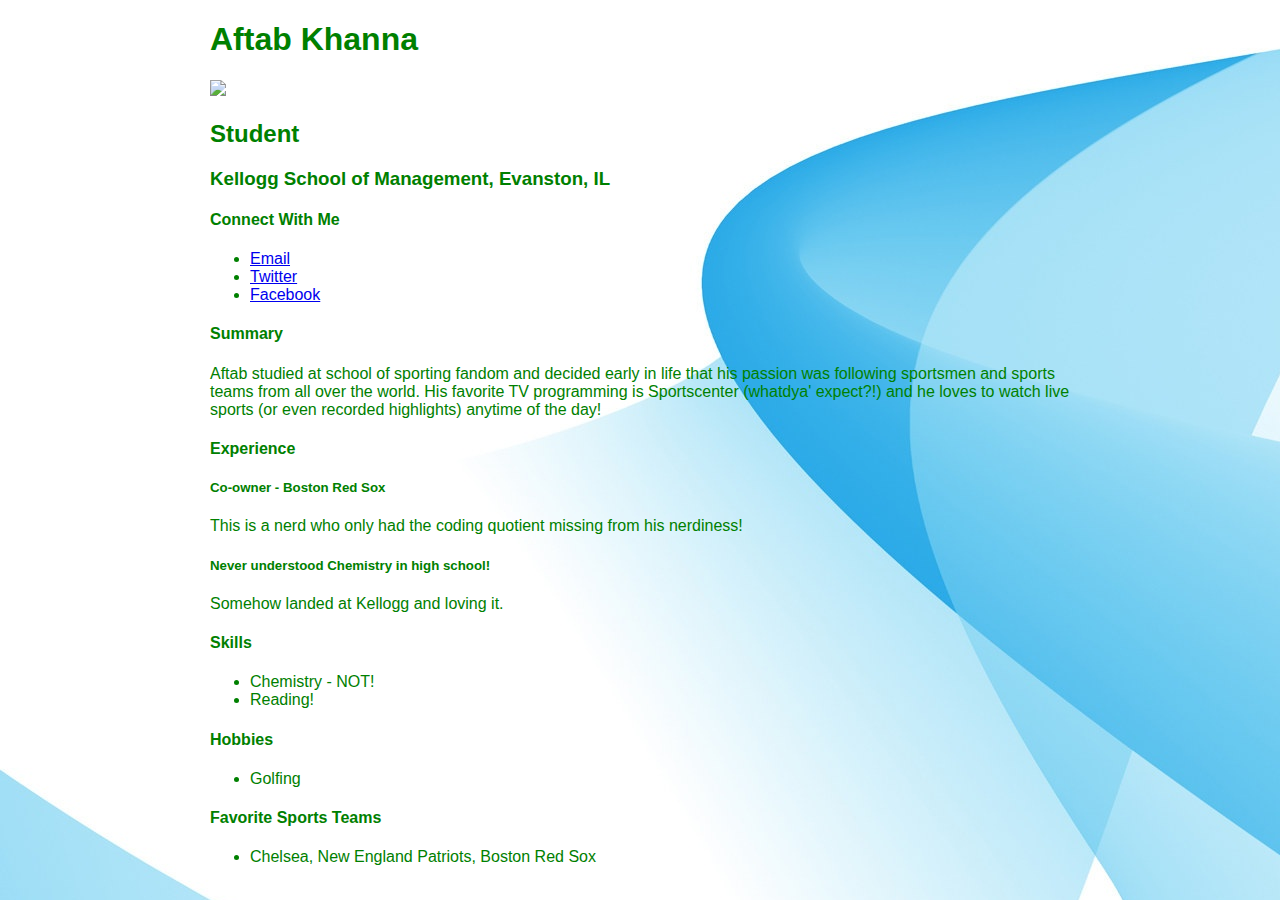
==== index.html @ f8bb1098 "Personalized the page" ====
<!DOCTYPE html>
<html>
<head>
  <title>Aftab Khanna's coding page'</title>
  <meta charset="UTF-8">
  <link rel="stylesheet" type="text/css" href="style.css">
</head>
<font color ="green">
<body>
  <div id="wrapper">
    <h1>Aftab Khanna</h1>
    <p>
      <img src="aftab.jpg">
    </p>
    <h2>Student</h2>
    <h3>Kellogg School of Management, Evanston, IL</h3>
    <section>
      <h4>Connect With Me</h4>
      <ul>
        <li><a href="mailto:akhanna2015@kellogg.northwestern.edu">Email</a></li>
        <li><a href="http://twitter.com/aftabkhanna">Twitter</a></li>
        <li><a href="http://facebook.com/aftabkhanna">Facebook</a></li>
      </ul>
    </section>
    <section>
      <h4>Summary</h4>
      <p>
        Aftab studied at school of sporting fandom and decided early in life that his passion was following sportsmen and sports teams from all over the world. His favorite TV programming is Sportscenter (whatdya' expect?!) and he loves to watch live sports (or even recorded highlights) anytime of the day!
      </p>
    </section>
    <section>
      <h4>Experience</h4>
      <section>
        <h5>Co-owner - Boston Red Sox</h5>
        <p>This is a nerd who only had the coding quotient missing from his nerdiness!</p>
      </section>
      <section>
        <h5>Never understood Chemistry in high school!</h5>
        <p>Somehow landed at Kellogg and loving it.</p>
      </section>
    </section>
    <section>
      <h4>Skills</h4>
      <ul>
        <li>Chemistry - NOT!</li>
        <li>Reading!</li>
      </ul>
    </section>
    <section>
      <h4>Hobbies</h4>
      <ul>
        <li>Golfing</li>
      </ul>
    </section>
    <section>
      <h4>Favorite Sports Teams</h4>
      <ul>
        <li> Chelsea, New England Patriots, Boston Red Sox </li>
      </ul>
    </section>  
  </div>
</body>
<font>
</html>
---- style.css ----
body {
  font-family: 'helvetica neue', arial, sans-serif;
  font-weight: 300;
  background: url(background1.jpg) repeat;
}
#wrapper {
  width: 860px;
  margin: 20px auto;
}
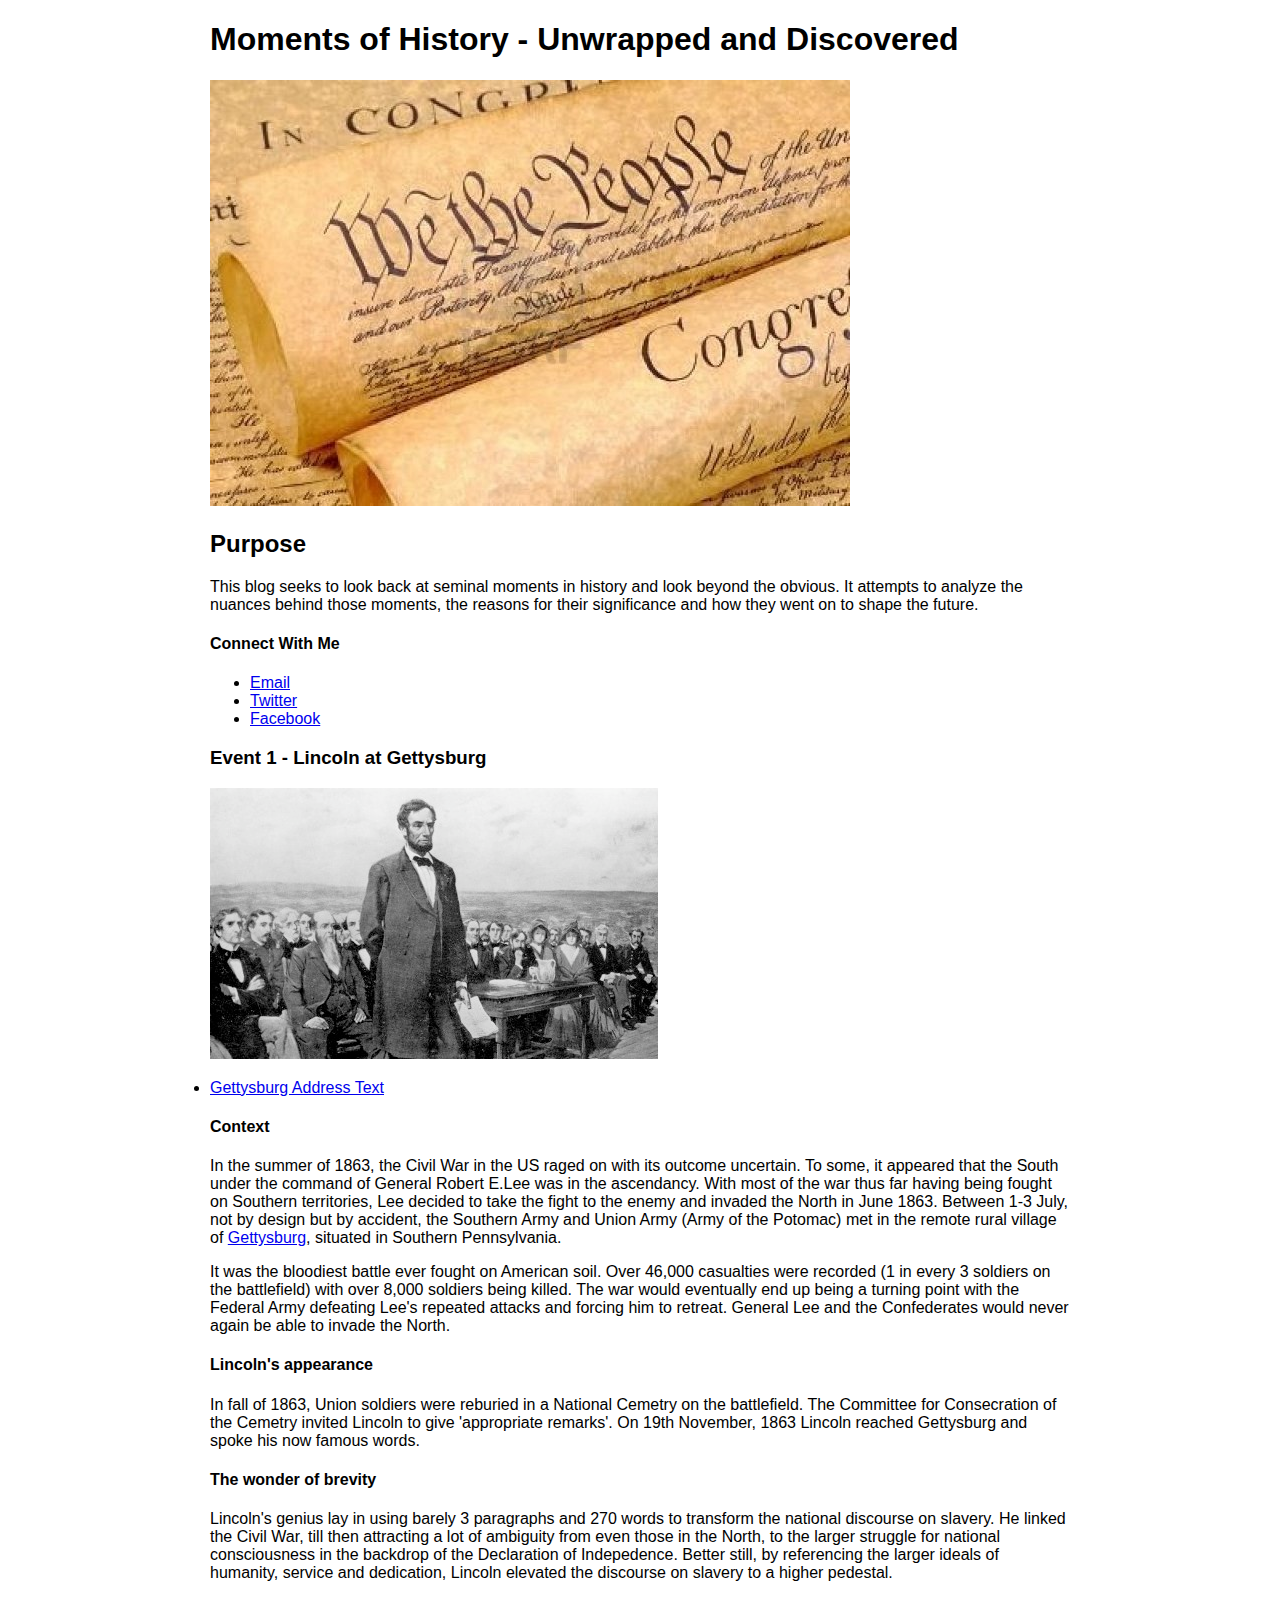
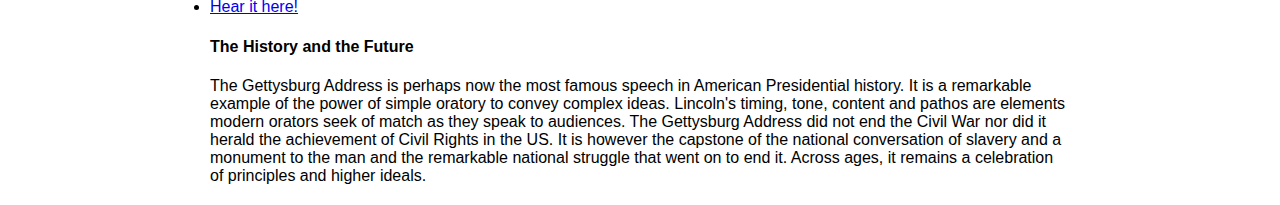
==== commit 878cba98: "Homework 1 Updates - 2nd Oct 2014" ====
--- a/index.html
+++ b/index.html
@@ -1,63 +1,66 @@
 <!DOCTYPE html>
 <html>
 <head>
-  <title>Aftab Khanna's coding page'</title>
+  <title>History's Nuggets</title>
   <meta charset="UTF-8">
   <link rel="stylesheet" type="text/css" href="style.css">
 </head>
-<font color ="green">
+<font color ="black">
 <body>
   <div id="wrapper">
-    <h1>Aftab Khanna</h1>
+    <h1>Moments of History - Unwrapped and Discovered</h1>
     <p>
-      <img src="aftab.jpg">
+      <img src="history.jpg">
     </p>
-    <h2>Student</h2>
-    <h3>Kellogg School of Management, Evanston, IL</h3>
     <section>
+    <h2>Purpose</h2>
+        <p>
+    This blog seeks to look back at seminal moments in history and look beyond the obvious. It attempts to analyze the nuances behind those moments, the reasons for their significance and how they went on to shape the future.
+    </p>
+        <section>
       <h4>Connect With Me</h4>
       <ul>
-        <li><a href="mailto:akhanna2015@kellogg.northwestern.edu">Email</a></li>
+        <li><a href="mailto:aftabkhanna@gmail.com">Email</a></li>
         <li><a href="http://twitter.com/aftabkhanna">Twitter</a></li>
-        <li><a href="http://facebook.com/aftabkhanna">Facebook</a></li>
+        <li><a href="https://www.facebook.com/aftab.khanna.9">Facebook</a></li>
       </ul>
     </section>
     <section>
-      <h4>Summary</h4>
+      <h3>Event 1 - Lincoln at Gettysburg</h3>
       <p>
-        Aftab studied at school of sporting fandom and decided early in life that his passion was following sportsmen and sports teams from all over the world. His favorite TV programming is Sportscenter (whatdya' expect?!) and he loves to watch live sports (or even recorded highlights) anytime of the day!
+        <img src="Lincoln.jpg">
+      </p>
+        <li><a href="http://www.abrahamlincolnonline.org/lincoln/speeches/gettysburg.htm">Gettysburg Address Text</a></li>
+      <h4>Context</h4>
+      <section>
+      <p>
+        In the summer of 1863, the Civil War in the US raged on with its outcome uncertain. To some, it appeared that the South under the command of General Robert E.Lee was in the ascendancy. With most of the war thus far having being fought on Southern territories, Lee decided to take the fight to the enemy and invaded the North in June 1863. Between 1-3 July, not by design but by accident, the Southern Army and Union Army (Army of the Potomac) met in the remote rural village of <a href="http://en.wikipedia.org/wiki/Battle_of_Gettysburg">Gettysburg</a>, situated in Southern Pennsylvania.
+        </p>
+        <section>
+        <p>
+        It was the bloodiest battle ever fought on American soil. Over 46,000 casualties were recorded (1 in every 3 soldiers on the battlefield) with over 8,000 soldiers being killed. The war would eventually end up being a turning point with the Federal Army defeating Lee's repeated attacks and forcing him to retreat. General Lee and the Confederates would never again be able to invade the North.
       </p>
     </section>
     <section>
-      <h4>Experience</h4>
+      <h4>Lincoln's appearance</h4>
       <section>
-        <h5>Co-owner - Boston Red Sox</h5>
-        <p>This is a nerd who only had the coding quotient missing from his nerdiness!</p>
+      <p>
+        In fall of 1863, Union soldiers were reburied in a National Cemetry on the battlefield. The Committee for Consecration of the Cemetry invited Lincoln to give 'appropriate remarks'. On 19th November, 1863 Lincoln reached Gettysburg and spoke his now famous words.</p>
       </section>
       <section>
-        <h5>Never understood Chemistry in high school!</h5>
-        <p>Somehow landed at Kellogg and loving it.</p>
+       <h4>The wonder of brevity</h4>
+       <section>
+       <p>
+       Lincoln's genius lay in using barely 3 paragraphs and 270 words to transform the national discourse on slavery. He linked the Civil War, till then attracting a lot of ambiguity from even those in the North, to the larger struggle for national consciousness in the backdrop of the Declaration of Indepedence. Better still, by referencing the larger ideals of humanity, service and dedication, Lincoln elevated the discourse on slavery to a higher pedestal. 
+    </section>  
+        <li><a href="https://www.youtube.com/watch?v=BvA0J_2ZpIQ">Hear it here!</a></li>
+    <section>
+      <h4> The History and the Future</h4>
+      <section>
+        <p>
+        The Gettysburg Address is perhaps now the most famous speech in American Presidential history. It is a remarkable example of the power of simple oratory to convey complex ideas. Lincoln's timing, tone, content and pathos are elements modern orators seek of match as they speak to audiences. The Gettysburg Address did not end the Civil War nor did it herald the achievement of Civil Rights in the US. It is however the capstone of the national conversation of slavery and a monument to the man and the remarkable national struggle that went on to end it. Across ages, it remains a celebration of principles and higher ideals.
       </section>
     </section>
-    <section>
-      <h4>Skills</h4>
-      <ul>
-        <li>Chemistry - NOT!</li>
-        <li>Reading!</li>
-      </ul>
-    </section>
-    <section>
-      <h4>Hobbies</h4>
-      <ul>
-        <li>Golfing</li>
-      </ul>
-    </section>
-    <section>
-      <h4>Favorite Sports Teams</h4>
-      <ul>
-        <li> Chelsea, New England Patriots, Boston Red Sox </li>
-      </ul>
-    </section>  
   </div>
 </body>
 <font>
--- a/style.css
+++ b/style.css
@@ -1,7 +1,7 @@
 body {
   font-family: 'helvetica neue', arial, sans-serif;
   font-weight: 300;
-  background: url(background1.jpg) repeat;
+  background: url(sepia.jpg) repeat;
 }
 #wrapper {
   width: 860px;
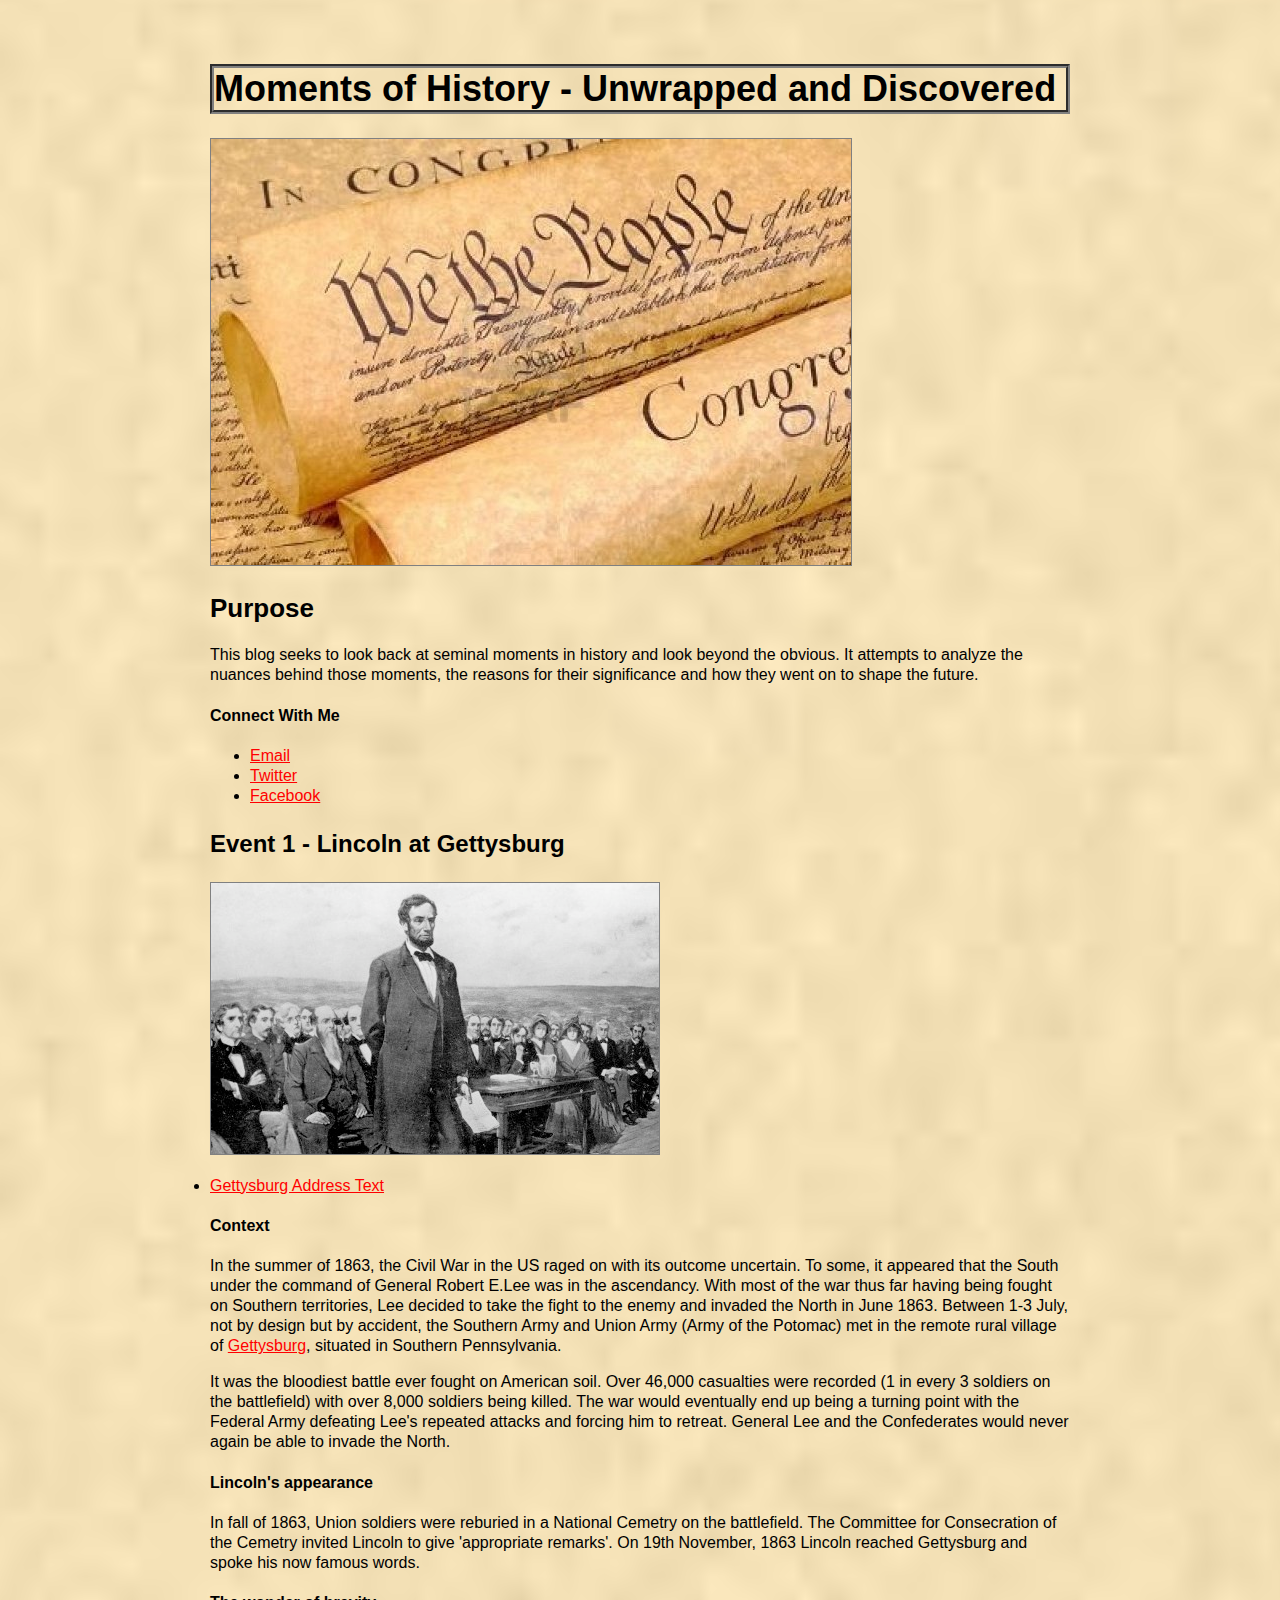
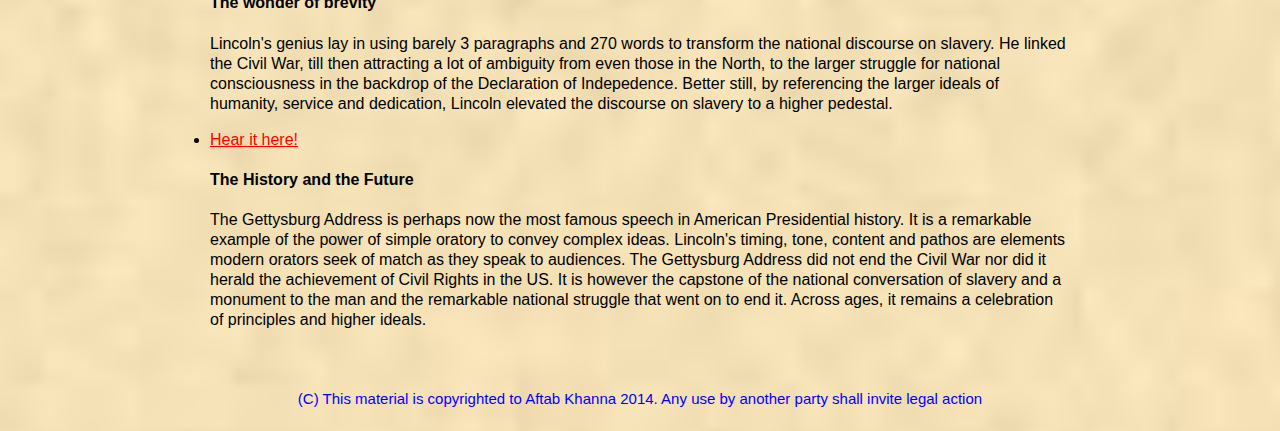
==== commit 39be5268: "Week 2 HW" ====
--- a/index.html
+++ b/index.html
@@ -62,6 +62,9 @@
       </section>
     </section>
   </div>
+  <div id="footer">
+  (C) This material is copyrighted to Aftab Khanna 2014. Any use by another party shall invite legal action
+  </div>
 </body>
 <font>
 </html>
--- a/style.css
+++ b/style.css
@@ -1,9 +1,45 @@
 body {
-  font-family: 'helvetica neue', arial, sans-serif;
+  font-family: 'Droid Sans', arial, sans-serif;
   font-weight: 300;
-  background: url(sepia.jpg) repeat;
+  background: url(sepia2.jpg) repeat;
+  background-size: cover;
+  background-position: center center
 }
 #wrapper {
   width: 860px;
   margin: 20px auto;
+  padding: 20px;
 }
+a{
+	color:red;
+}
+h1{
+	font-size: 36px;
+	font-family: Arial;
+	color: black;
+	border-style: groove;
+	border-width: 4px;
+	border-color: grey;
+}
+h2{
+	font-size: 26px
+}
+h3{
+	font-size: 24px
+}
+img{
+	border: 1px solid grey;
+	border-radius: 999999px black;
+}
+p, li{
+	line-height: 20px
+}
+a:hover {
+	color: purple
+}
+#footer {
+	color: blue;
+	margin: 24px;
+	text-align: center;
+	font-size: 15px
+}
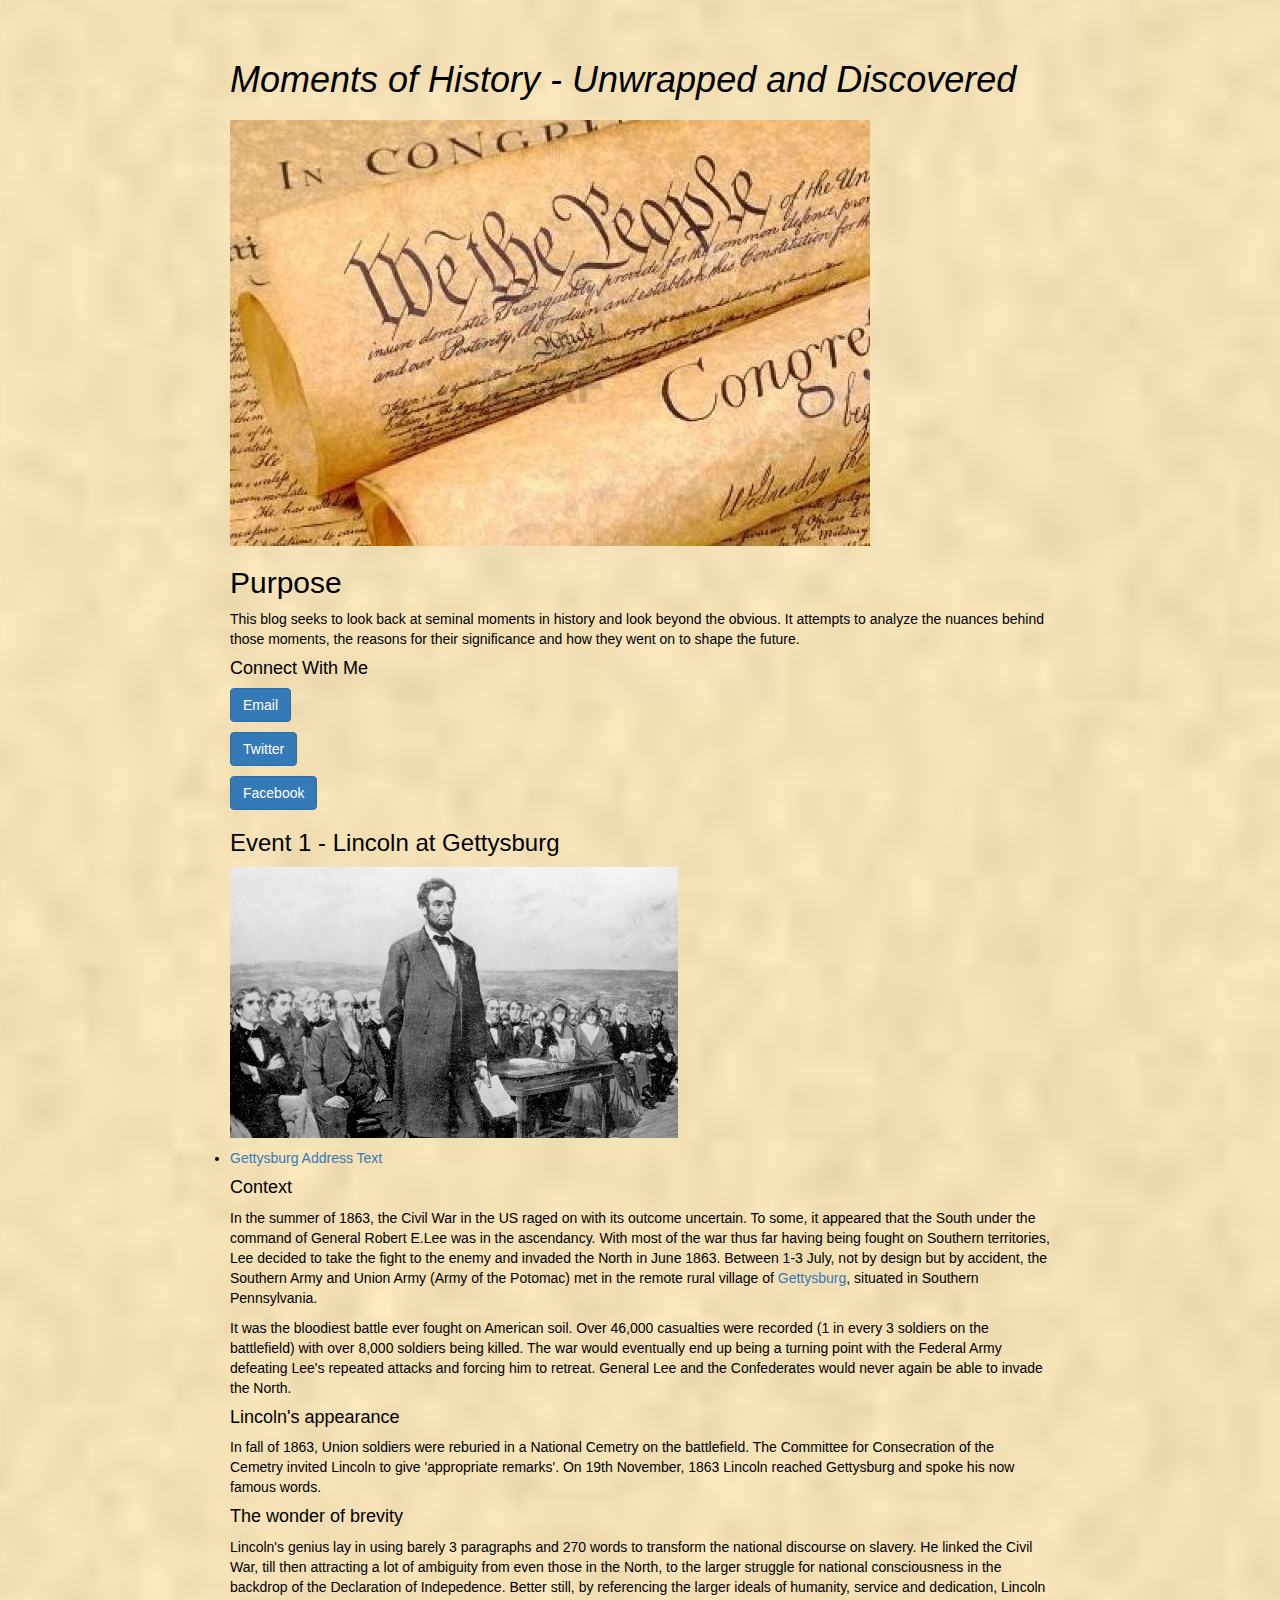
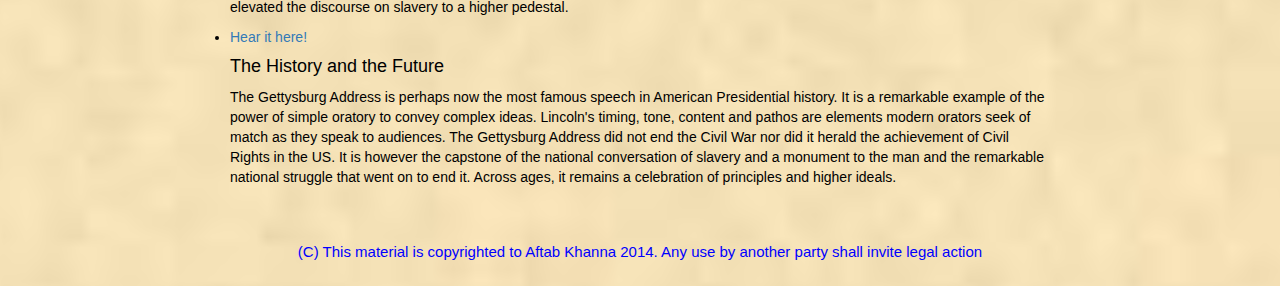
==== commit 0df78cab: "Week 3" ====
--- a/index.html
+++ b/index.html
@@ -4,11 +4,21 @@
   <title>History's Nuggets</title>
   <meta charset="UTF-8">
   <link rel="stylesheet" type="text/css" href="style.css">
+  <meta charset="UTF-8">
+  <link rel="stylesheet" href="http://maxcdn.bootstrapcdn.com/bootstrap/3.2.0/css/bootstrap.min.css">
+  <script src="http://ajax.googleapis.com/ajax/libs/jquery/1.11.1/jquery.min.js"></script>
+  <script src="http://maxcdn.bootstrapcdn.com/bootstrap/3.2.0/js/bootstrap.min.js"></script>
 </head>
 <font color ="black">
 <body>
   <div id="wrapper">
+    <div class="row">
+    <div class="col-md-12">
     <h1>Moments of History - Unwrapped and Discovered</h1>
+    </div>
+    </div>
+    <p>
+    </p>
     <p>
       <img src="history.jpg">
     </p>
@@ -19,12 +29,13 @@
     </p>
         <section>
       <h4>Connect With Me</h4>
-      <ul>
-        <li><a href="mailto:aftabkhanna@gmail.com">Email</a></li>
-        <li><a href="http://twitter.com/aftabkhanna">Twitter</a></li>
-        <li><a href="https://www.facebook.com/aftab.khanna.9">Facebook</a></li>
-      </ul>
-    </section>
+        <a class="btn btn-primary" href="mailto:aftabkhanna@gmail.com">Email</a>
+        <p></p>
+        <a class="btn btn-primary" href="http://twitter.com/aftabkhanna">Twitter</a>
+        <p></p>
+        <a class="btn btn-primary" href="https://www.facebook.com/aftab.khanna.9">Facebook</a>
+        <p></p>
+          </section>
     <section>
       <h3>Event 1 - Lincoln at Gettysburg</h3>
       <p>
--- a/style.css
+++ b/style.css
@@ -14,13 +14,11 @@
 	color:red;
 }
 h1{
-	font-size: 36px;
-	font-family: Arial;
+	font-size: 50px;
+	font-family: arial;
 	color: black;
-	border-style: groove;
-	border-width: 4px;
-	border-color: grey;
-}
+	font-style: italic;
+	}
 h2{
 	font-size: 26px
 }
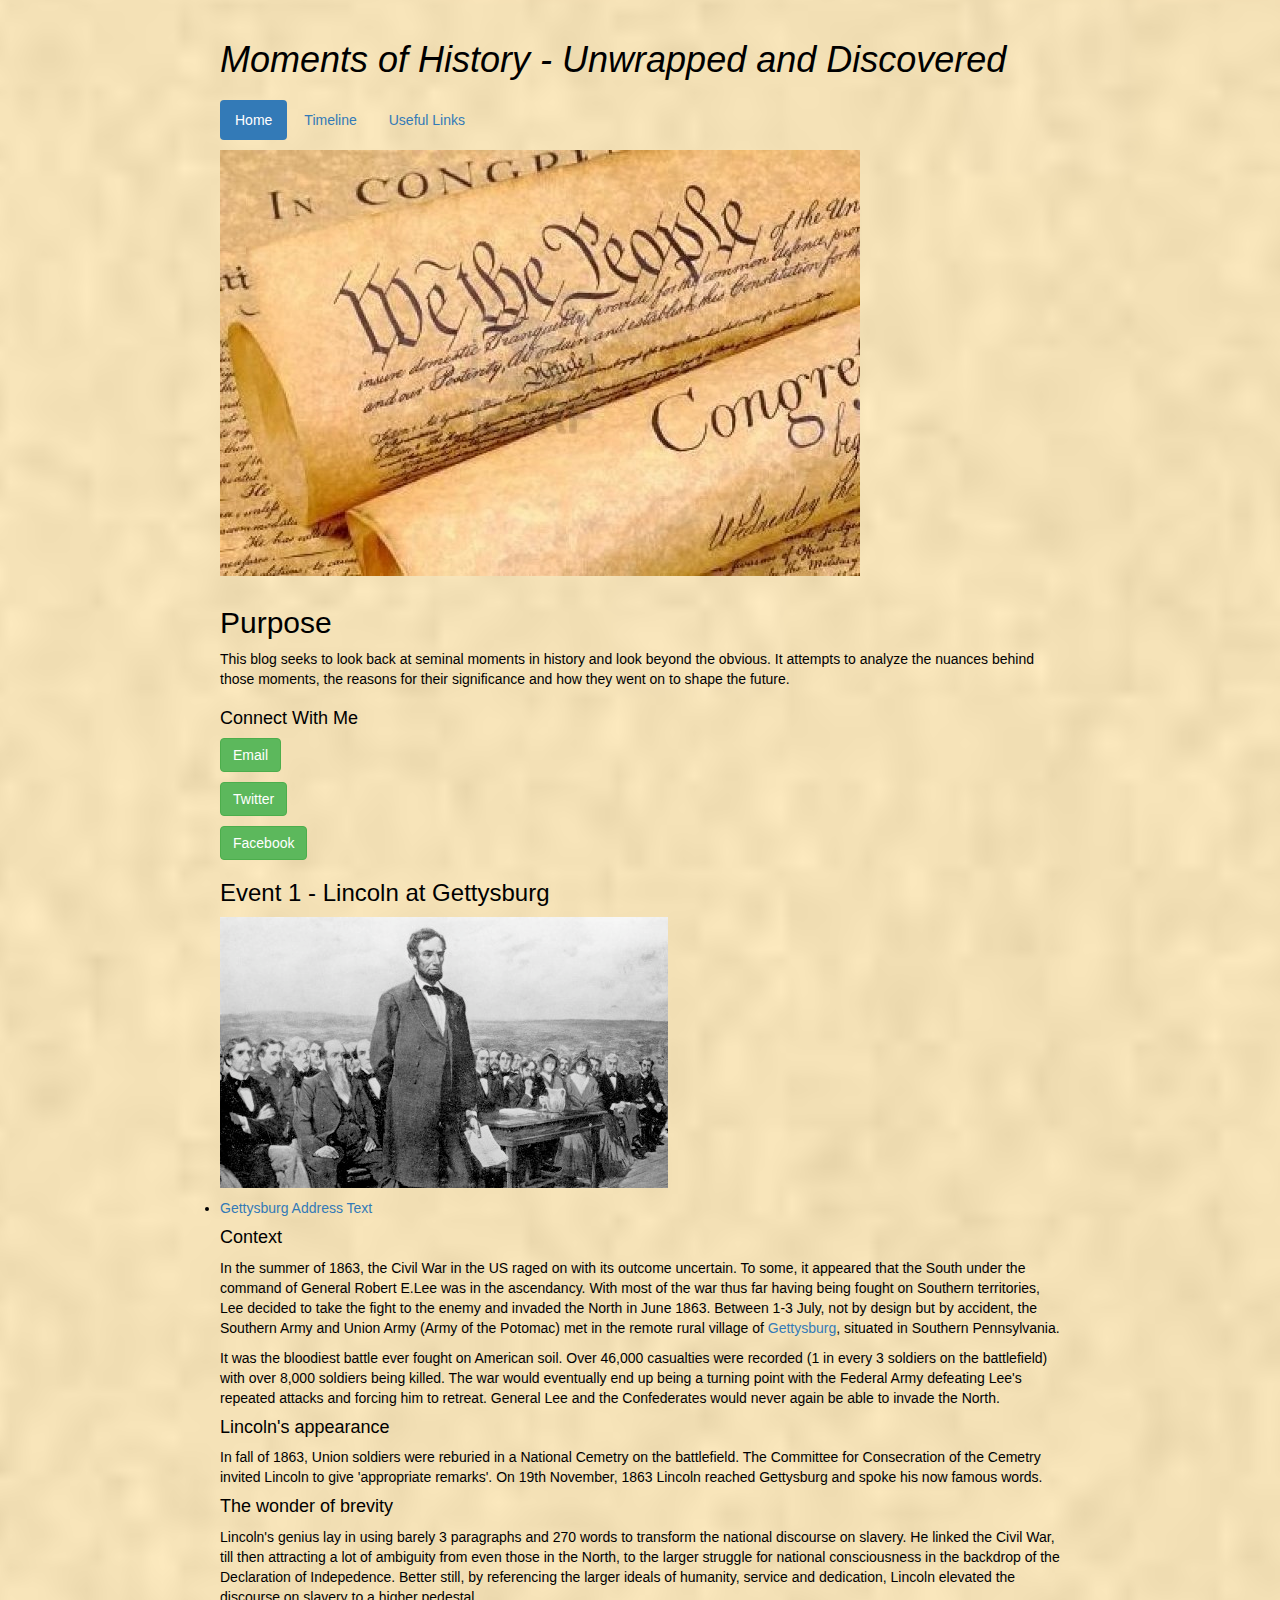
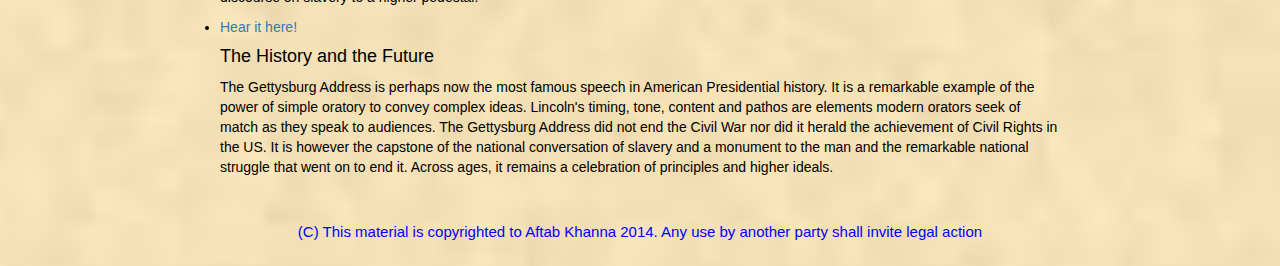
==== commit f6d7c868: "Week 3 HW" ====
--- a/index.html
+++ b/index.html
@@ -13,33 +13,42 @@
 <body>
   <div id="wrapper">
     <div class="row">
-    <div class="col-md-12">
+    <div class="col-xs-4 col-sm-8 col-md-12">
     <h1>Moments of History - Unwrapped and Discovered</h1>
     </div>
     </div>
+    <p></p>
+  <ul class="nav nav-pills">
+  <li class="active"><a href="#">Home</a></li>
+  <li><a href="#">Timeline</a></li>
+  <li><a href="#">Useful Links</a></li>
+</ul>
     <p>
     </p>
     <p>
       <img src="history.jpg">
     </p>
     <section>
+    <div class="row">
+    <div class="col-xs-4 col-sm-8 col-md-12">
     <h2>Purpose</h2>
         <p>
     This blog seeks to look back at seminal moments in history and look beyond the obvious. It attempts to analyze the nuances behind those moments, the reasons for their significance and how they went on to shape the future.
     </p>
+    </section>
         <section>
       <h4>Connect With Me</h4>
-        <a class="btn btn-primary" href="mailto:aftabkhanna@gmail.com">Email</a>
+        <a class="btn btn-success" href="mailto:aftabkhanna@gmail.com">Email</a>
         <p></p>
-        <a class="btn btn-primary" href="http://twitter.com/aftabkhanna">Twitter</a>
+        <a class="btn btn-success" href="http://twitter.com/aftabkhanna">Twitter</a>
         <p></p>
-        <a class="btn btn-primary" href="https://www.facebook.com/aftab.khanna.9">Facebook</a>
+        <a class="btn btn-success" href="https://www.facebook.com/aftab.khanna.9">Facebook</a>
         <p></p>
           </section>
     <section>
       <h3>Event 1 - Lincoln at Gettysburg</h3>
       <p>
-        <img src="Lincoln.jpg">
+        <img src="Lincoln.jpg" class="img-responsive" alt="Responsive image">
       </p>
         <li><a href="http://www.abrahamlincolnonline.org/lincoln/speeches/gettysburg.htm">Gettysburg Address Text</a></li>
       <h4>Context</h4>
@@ -70,11 +79,18 @@
       <section>
         <p>
         The Gettysburg Address is perhaps now the most famous speech in American Presidential history. It is a remarkable example of the power of simple oratory to convey complex ideas. Lincoln's timing, tone, content and pathos are elements modern orators seek of match as they speak to audiences. The Gettysburg Address did not end the Civil War nor did it herald the achievement of Civil Rights in the US. It is however the capstone of the national conversation of slavery and a monument to the man and the remarkable national struggle that went on to end it. Across ages, it remains a celebration of principles and higher ideals.
+        </p>
       </section>
     </section>
-  </div>
+      </div>
+      </div>
+  <p>
+  </p>
   <div id="footer">
+    <div class="row">
+    <div class="col-xs-4 col-sm-8 col-md-12">
   (C) This material is copyrighted to Aftab Khanna 2014. Any use by another party shall invite legal action
+    </div>
   </div>
 </body>
 <font>
--- a/style.css
+++ b/style.css
@@ -7,17 +7,18 @@
 }
 #wrapper {
   width: 860px;
-  margin: 20px auto;
-  padding: 20px;
+  margin: 10px auto;
+  padding: 10px;
 }
 a{
 	color:red;
 }
 h1{
-	font-size: 50px;
+	font-size: 60px;
 	font-family: arial;
 	color: black;
 	font-style: italic;
+	font-weight: bold;
 	}
 h2{
 	font-size: 26px
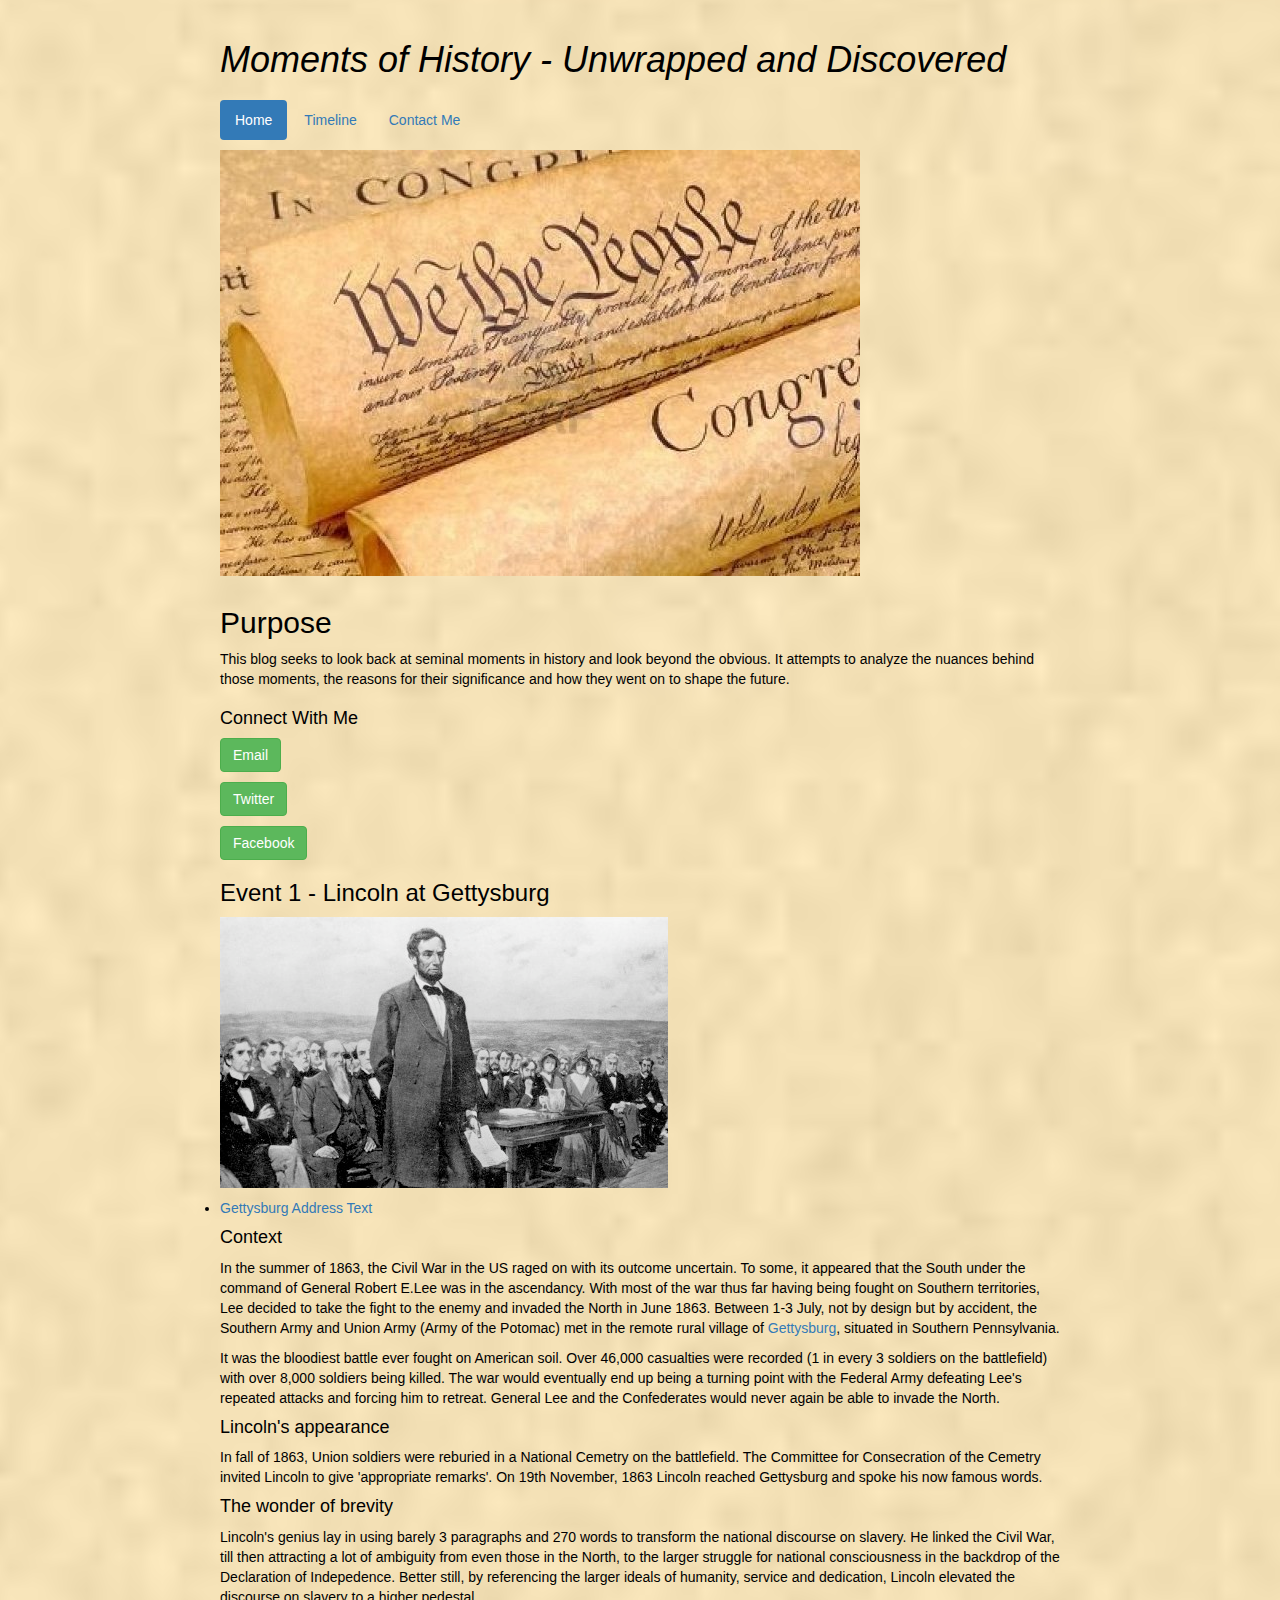
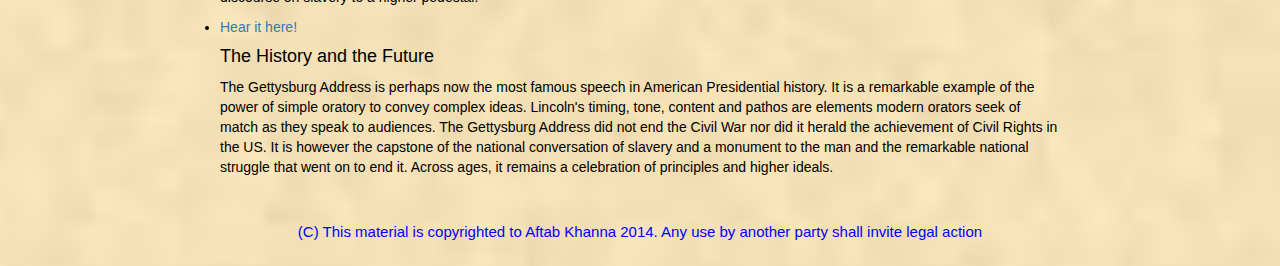
==== commit 9a44e4f0: "Class changes" ====
--- a/index.html
+++ b/index.html
@@ -20,8 +20,8 @@
     <p></p>
   <ul class="nav nav-pills">
   <li class="active"><a href="#">Home</a></li>
-  <li><a href="#">Timeline</a></li>
-  <li><a href="#">Useful Links</a></li>
+  <li><a href="./Timeline.html">Timeline</a></li>
+  <li><a href="./Contactme.html">Contact Me</a></li>
 </ul>
     <p>
     </p>
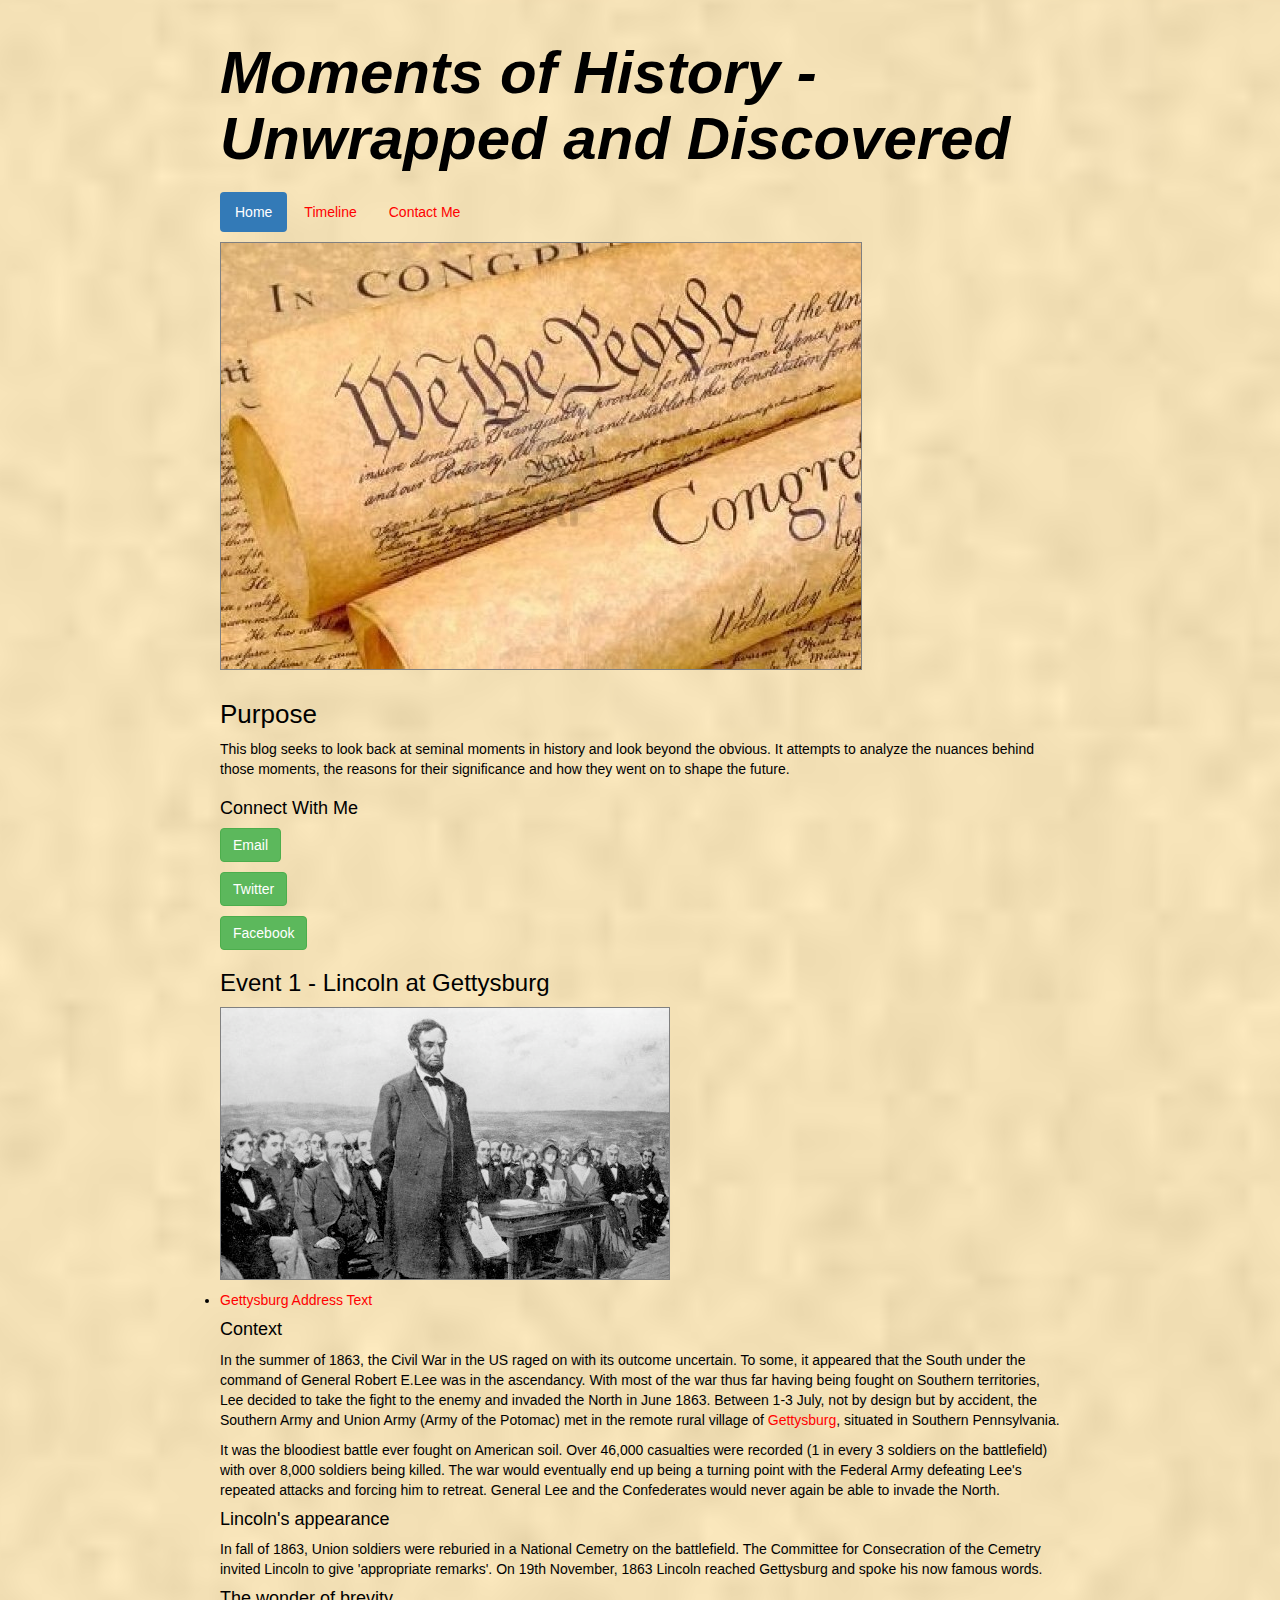
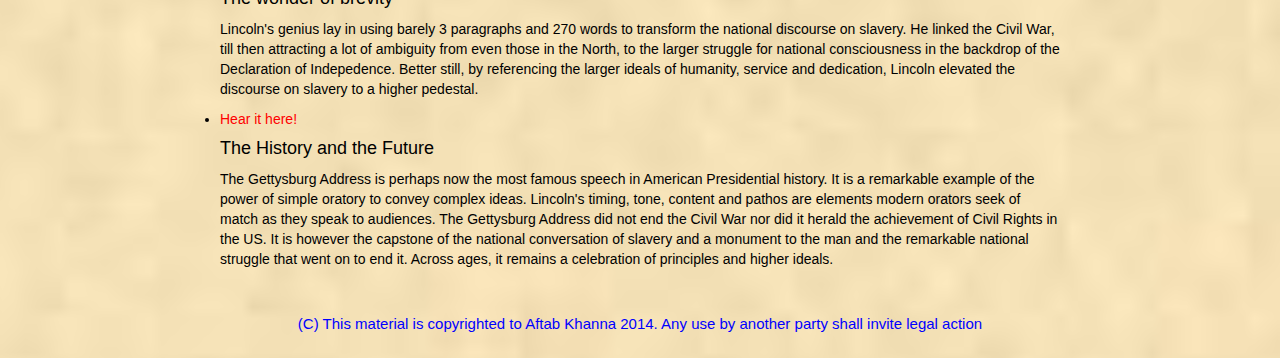
==== commit 712e3f35: "Class changes" ====
--- a/index.html
+++ b/index.html
@@ -3,9 +3,9 @@
 <head>
   <title>History's Nuggets</title>
   <meta charset="UTF-8">
+    <meta charset="UTF-8">
+  <link rel="stylesheet" href="http://maxcdn.bootstrapcdn.com/bootstrap/3.2.0/css/bootstrap.min.css">
   <link rel="stylesheet" type="text/css" href="style.css">
-  <meta charset="UTF-8">
-  <link rel="stylesheet" href="http://maxcdn.bootstrapcdn.com/bootstrap/3.2.0/css/bootstrap.min.css">
   <script src="http://ajax.googleapis.com/ajax/libs/jquery/1.11.1/jquery.min.js"></script>
   <script src="http://maxcdn.bootstrapcdn.com/bootstrap/3.2.0/js/bootstrap.min.js"></script>
 </head>
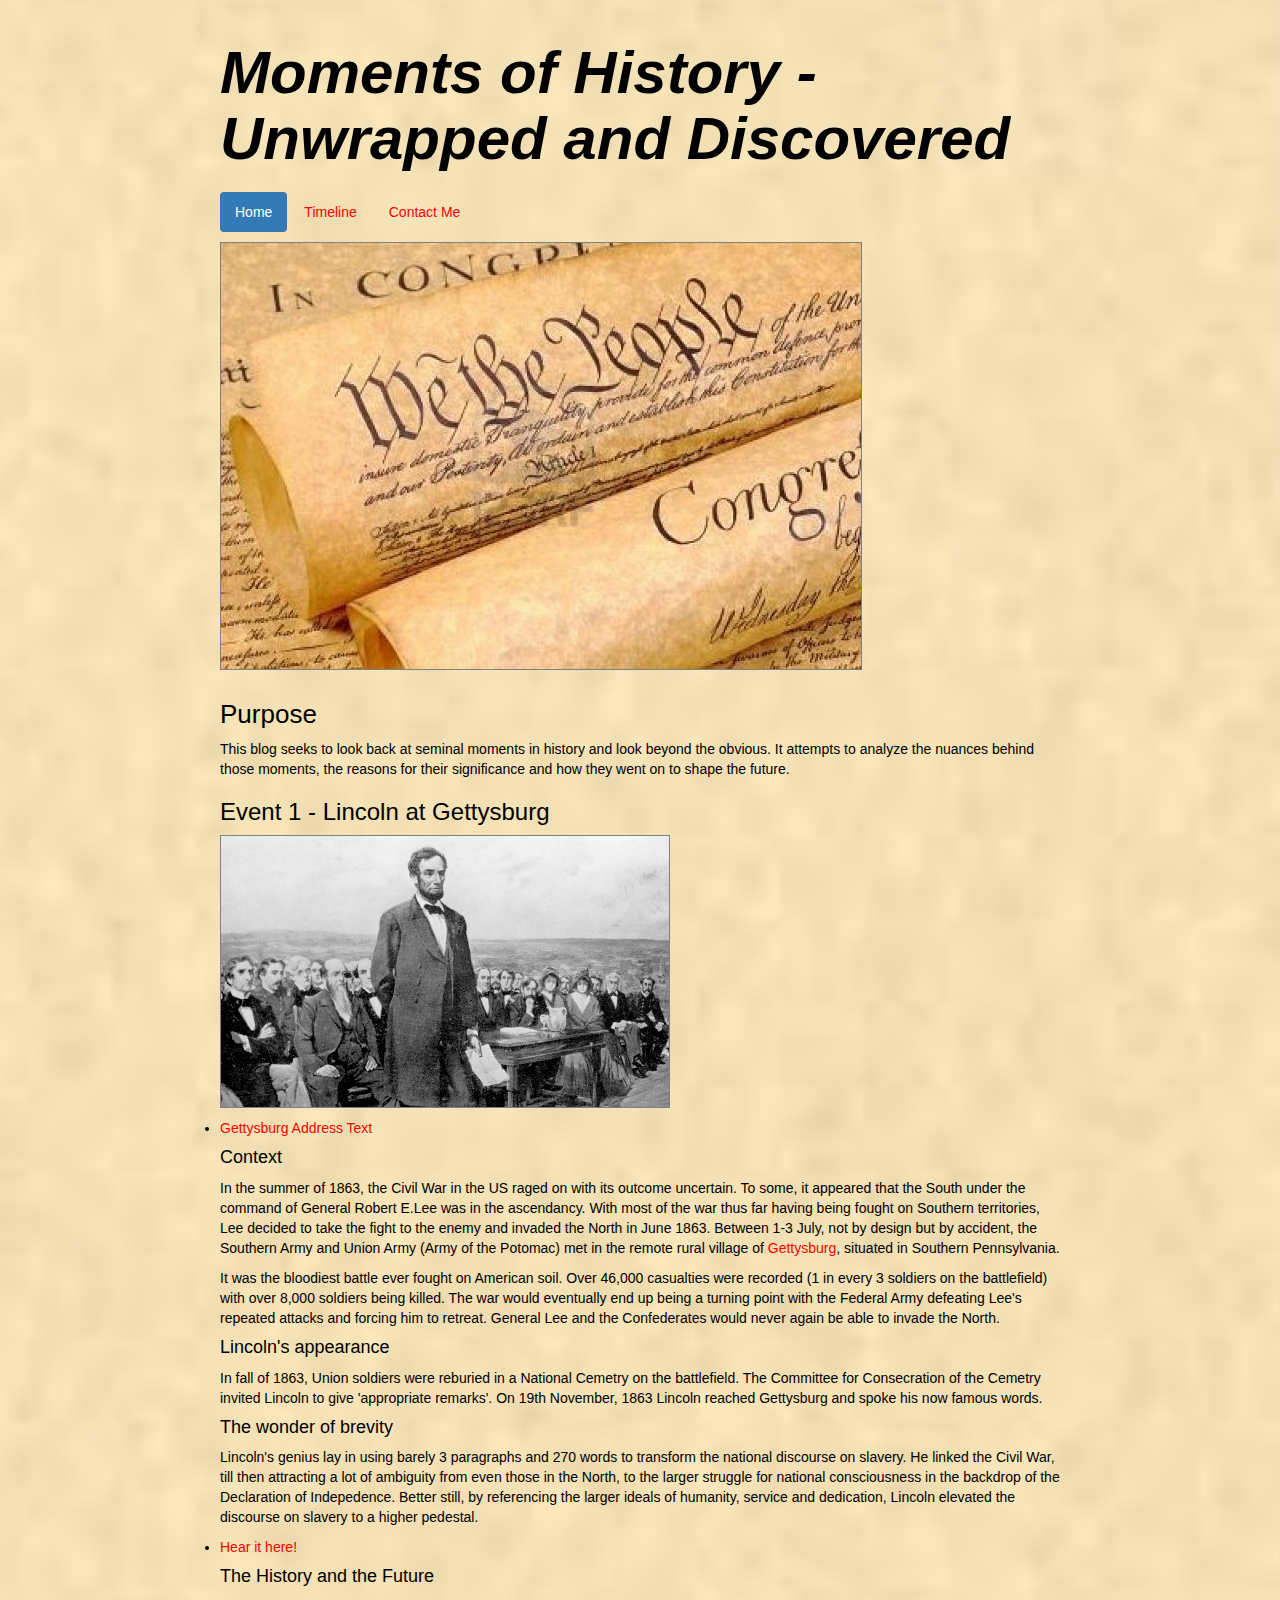
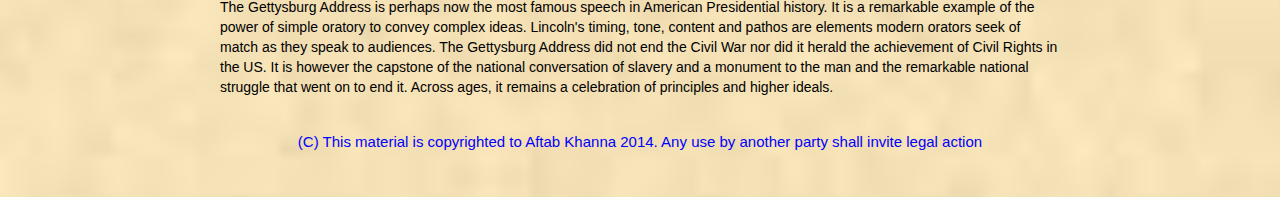
==== commit a06fbcce: "Class 4" ====
--- a/index.html
+++ b/index.html
@@ -5,6 +5,7 @@
   <meta charset="UTF-8">
     <meta charset="UTF-8">
   <link rel="stylesheet" href="http://maxcdn.bootstrapcdn.com/bootstrap/3.2.0/css/bootstrap.min.css">
+  <link href="//maxcdn.bootstrapcdn.com/font-awesome/4.2.0/css/font-awesome.min.css" rel="stylesheet">
   <link rel="stylesheet" type="text/css" href="style.css">
   <script src="http://ajax.googleapis.com/ajax/libs/jquery/1.11.1/jquery.min.js"></script>
   <script src="http://maxcdn.bootstrapcdn.com/bootstrap/3.2.0/js/bootstrap.min.js"></script>
@@ -35,17 +36,6 @@
         <p>
     This blog seeks to look back at seminal moments in history and look beyond the obvious. It attempts to analyze the nuances behind those moments, the reasons for their significance and how they went on to shape the future.
     </p>
-    </section>
-        <section>
-      <h4>Connect With Me</h4>
-        <a class="btn btn-success" href="mailto:aftabkhanna@gmail.com">Email</a>
-        <p></p>
-        <a class="btn btn-success" href="http://twitter.com/aftabkhanna">Twitter</a>
-        <p></p>
-        <a class="btn btn-success" href="https://www.facebook.com/aftab.khanna.9">Facebook</a>
-        <p></p>
-          </section>
-    <section>
       <h3>Event 1 - Lincoln at Gettysburg</h3>
       <p>
         <img src="Lincoln.jpg" class="img-responsive" alt="Responsive image">
